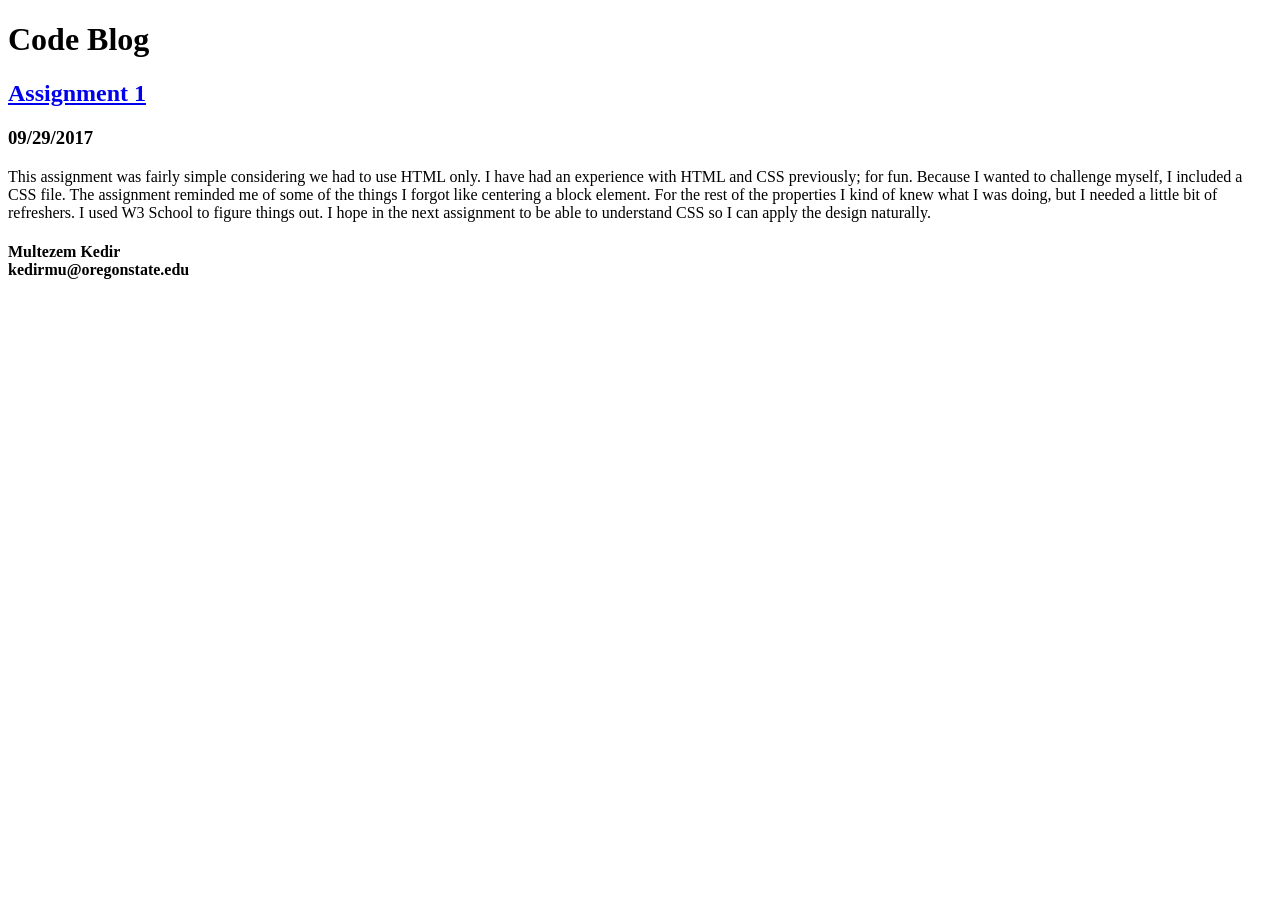
==== blog.html @ 5537a20a "Add files via upload" ====
<!DOCTYPE html>
<html>

  <head>
    <meta charset="utf-8">
    <title>Code Blog</title>
	<link rel="stylesheet" href="blog_style.css">
  </head>
  
  <body>
  
	<header>
		<h1> Code Blog <h1>
	</header>
	
    <main>	
	<div class="wrapper">
		
		<h2><a href="http://web.engr.oregonstate.edu/~kedirmu/CS%20290/assignment1">Assignment 1 </a></h2>
		<h3> 09/29/2017 </h3>
		<p>This assignment was fairly simple considering we had to use HTML only. 
			I have had an experience with HTML and CSS previously; for fun. Because 
			I wanted to challenge myself, I included a CSS file. The assignment reminded
			me of some of the things I forgot like centering a block element. For the rest 
			of the properties I kind of knew what I was doing, but I needed a little bit 
			of refreshers. I used W3 School to figure things out. I hope in the next 
			assignment to be able to understand CSS so I can apply the design naturally.   
		</P>
	</div>	
	
    </main>
	
	<footer>
		<h4> Multezem Kedir <br> kedirmu@oregonstate.edu<h4>
	</footer>
	
  </body>
</html>
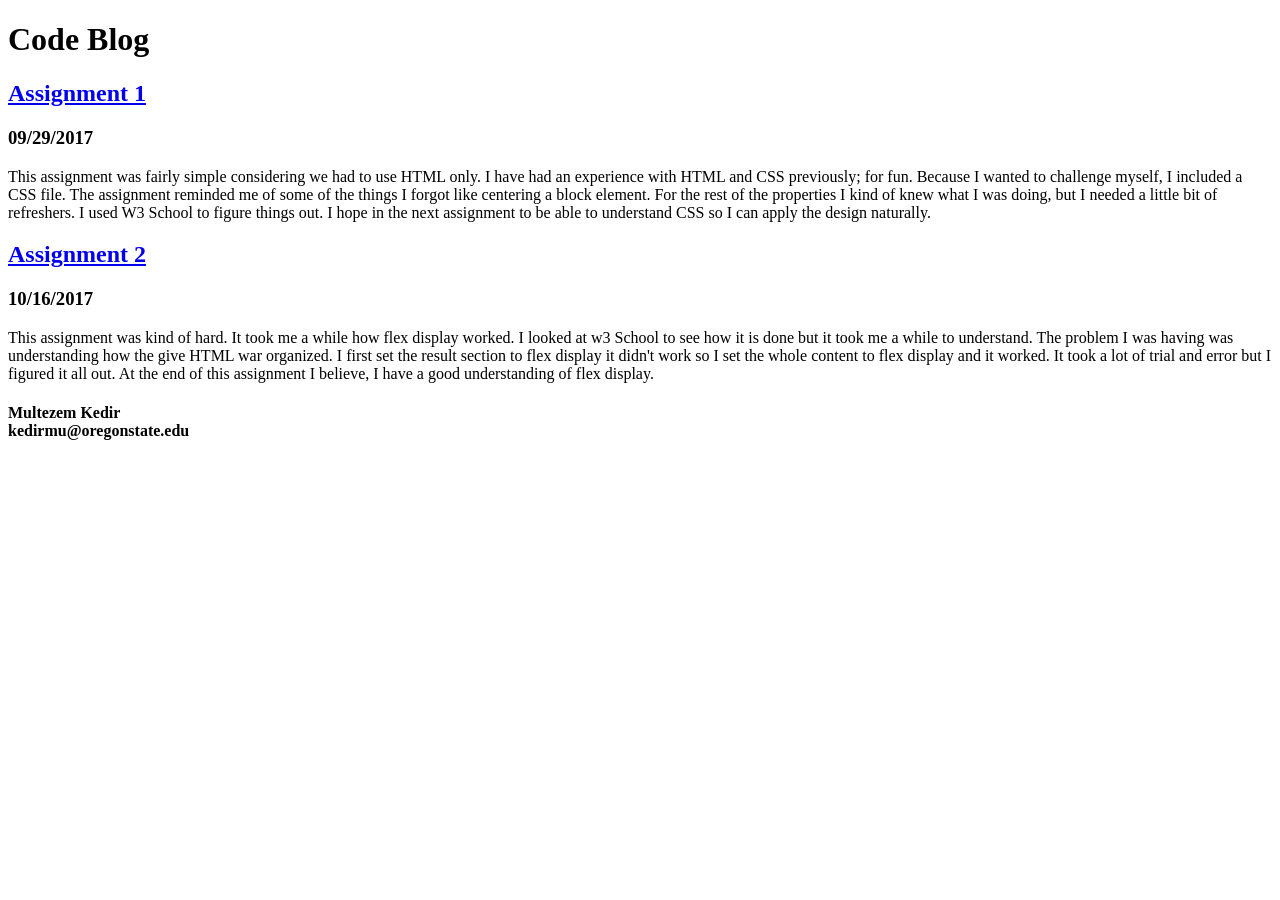
==== commit 261628d6: "Add files via upload" ====
--- a/blog.html
+++ b/blog.html
@@ -1,4 +1,4 @@
-<!DOCTYPE html>
+﻿<!DOCTYPE html>
 <html>
 
   <head>
@@ -14,9 +14,9 @@
 	</header>
 	
     <main>	
-	<div class="wrapper">
+	<section class="wrapper">
 		
-		<h2><a href="http://web.engr.oregonstate.edu/~kedirmu/CS%20290/assignment1">Assignment 1 </a></h2>
+		<h2><a href="http://web.engr.oregonstate.edu/~kedirmu/CS290/assignment1/">Assignment 1 </a></h2>
 		<h3> 09/29/2017 </h3>
 		<p>This assignment was fairly simple considering we had to use HTML only. 
 			I have had an experience with HTML and CSS previously; for fun. Because 
@@ -26,8 +26,20 @@
 			of refreshers. I used W3 School to figure things out. I hope in the next 
 			assignment to be able to understand CSS so I can apply the design naturally.   
 		</P>
-	</div>	
-	
+	</section>	
+	<section class="wrapper">
+		
+		<h2><a href="http://web.engr.oregonstate.edu/~kedirmu/CS290/assignment2/">Assignment 2 </a></h2>
+		<h3> 10/16/2017 </h3>
+		<p>This assignment was kind of hard. It took me a while how flex display worked.
+           I looked at w3 School to see how it is done but it took me a while to understand.
+           The problem I was having was understanding how the give HTML war organized. 
+           I first set the result section to flex display it didn't work so I set the whole 
+           content to flex display and it worked. It took a lot of trial and error but I 
+           figured it all out. At the end of this assignment I believe, I have a good 
+           understanding of flex display. 
+		</P>
+	</section>	
     </main>
 	
 	<footer>
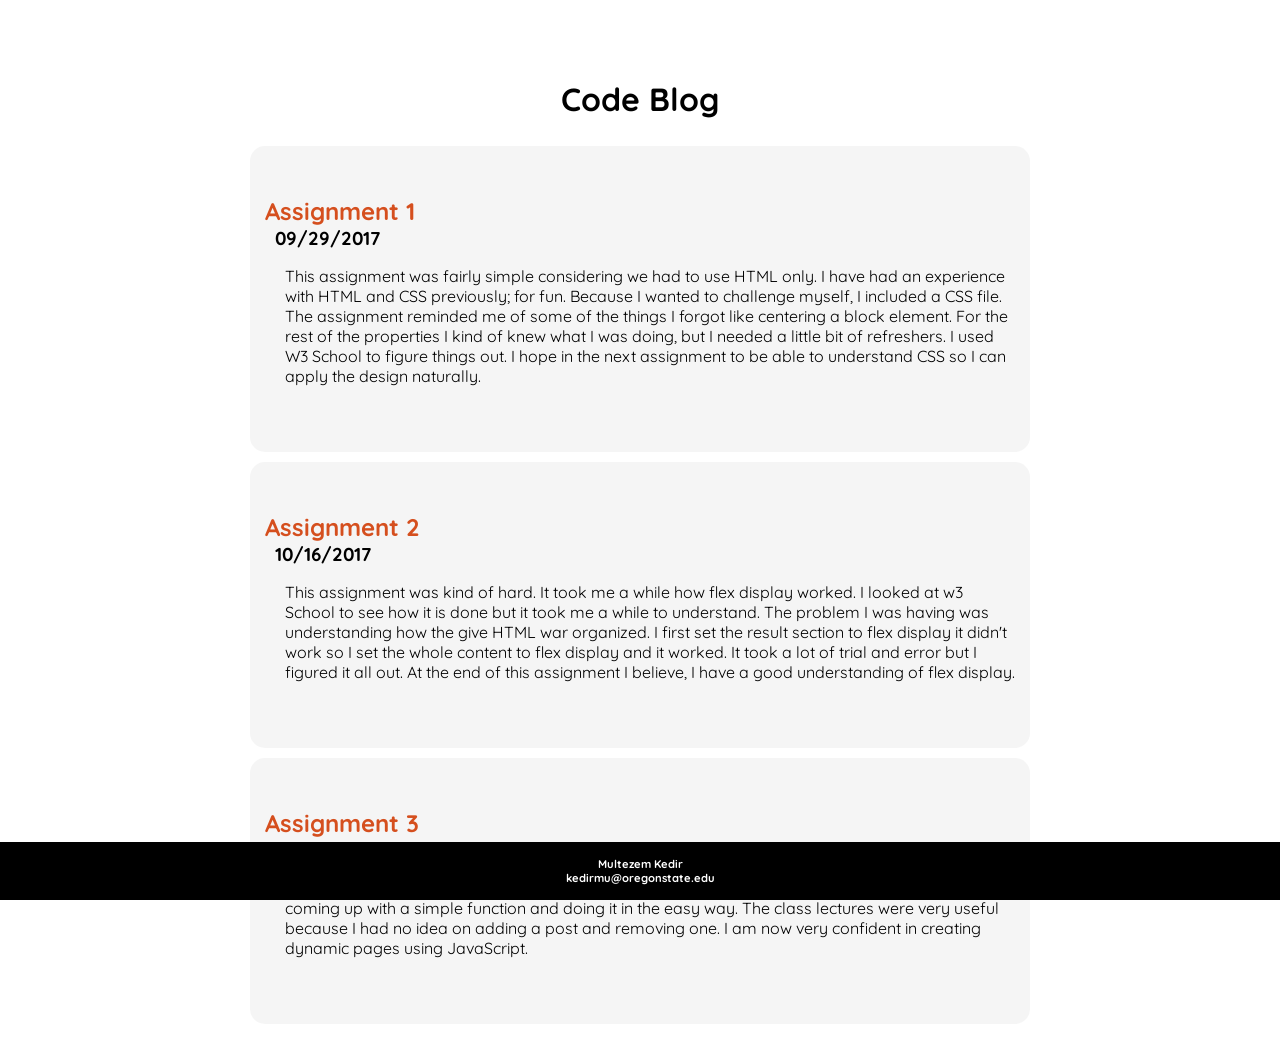
==== commit d12b21d8: "Add files via upload" ====
--- a/blog.html
+++ b/blog.html
@@ -5,6 +5,8 @@
     <meta charset="utf-8">
     <title>Code Blog</title>
 	<link rel="stylesheet" href="blog_style.css">
+	<!-- This is a 3rd-party stylesheet to include Font Awesome icons: http://fontawesome.io/ -->
+    <link rel="stylesheet" href="https://maxcdn.bootstrapcdn.com/font-awesome/4.7.0/css/font-awesome.min.css" media="screen">
   </head>
   
   <body>
@@ -27,6 +29,7 @@
 			assignment to be able to understand CSS so I can apply the design naturally.   
 		</P>
 	</section>	
+		
 	<section class="wrapper">
 		
 		<h2><a href="http://web.engr.oregonstate.edu/~kedirmu/CS290/assignment2/">Assignment 2 </a></h2>
@@ -40,6 +43,19 @@
            understanding of flex display. 
 		</P>
 	</section>	
+	
+	<section class="wrapper">
+		
+		<h2><a href="http://web.engr.oregonstate.edu/~kedirmu/CS290/assignment3/">Assignment 3 </a></h2>
+		<h3> 11/5/2017 </h3>
+		<p>This assignment was not hard or easy and it took a while to get done. 
+			One challenge I had was coming up with a simple function and doing it 
+			in the easy way. The class lectures were very useful because I had no idea
+			on adding a post and removing one. I am now very confident in creating dynamic
+			pages using JavaScript.
+		</P>
+	</section>	
+	
     </main>
 	
 	<footer>
--- a/blog_style.css
+++ b/blog_style.css
@@ -0,0 +1,74 @@
+@import url('https://fonts.googleapis.com/css?family=Quicksand');
+
+*{
+	font-family: 'Quicksand', sans-serif;
+}
+
+header{
+	padding-top: 50px;
+	text-align: center;
+}
+
+body{
+	background-color: #26262;
+}
+
+.wrapper{
+	background-color:#f5f5f5;
+	border: 5px solid #ffffff;
+	border-radius: 20px;
+	padding: 50px 15px;
+	margin: auto;
+	width: 750px;
+}
+
+footer {
+   position: fixed;
+   left: 0;
+   bottom: 0;
+   width: 100%;
+   background-color: black;
+   color: white;
+   text-align: center;
+   font-size: 70%;
+}
+
+
+h2{
+	margin: 0px;
+}
+
+a{
+	color: #d54f1e;
+	text-decoration: none;
+}
+
+h3{
+	margin: 0px;
+	padding-left: 10px;
+}
+
+
+p{
+	padding-left: 20px;
+	
+}
+
+#add_blog {
+ position: fixed;
+    right: 30px;
+    bottom: 70px;
+    height: 50px;
+    width: 50px;
+    border: none;
+    border-radius: 30px;
+    font-size: 36px;
+    background-color: #f67811;
+    color: #fff;
+    cursor: pointer;
+    box-shadow: 4px 4px 12px rgba(0, 0, 0, 0.25);
+}
+
+
+
+
